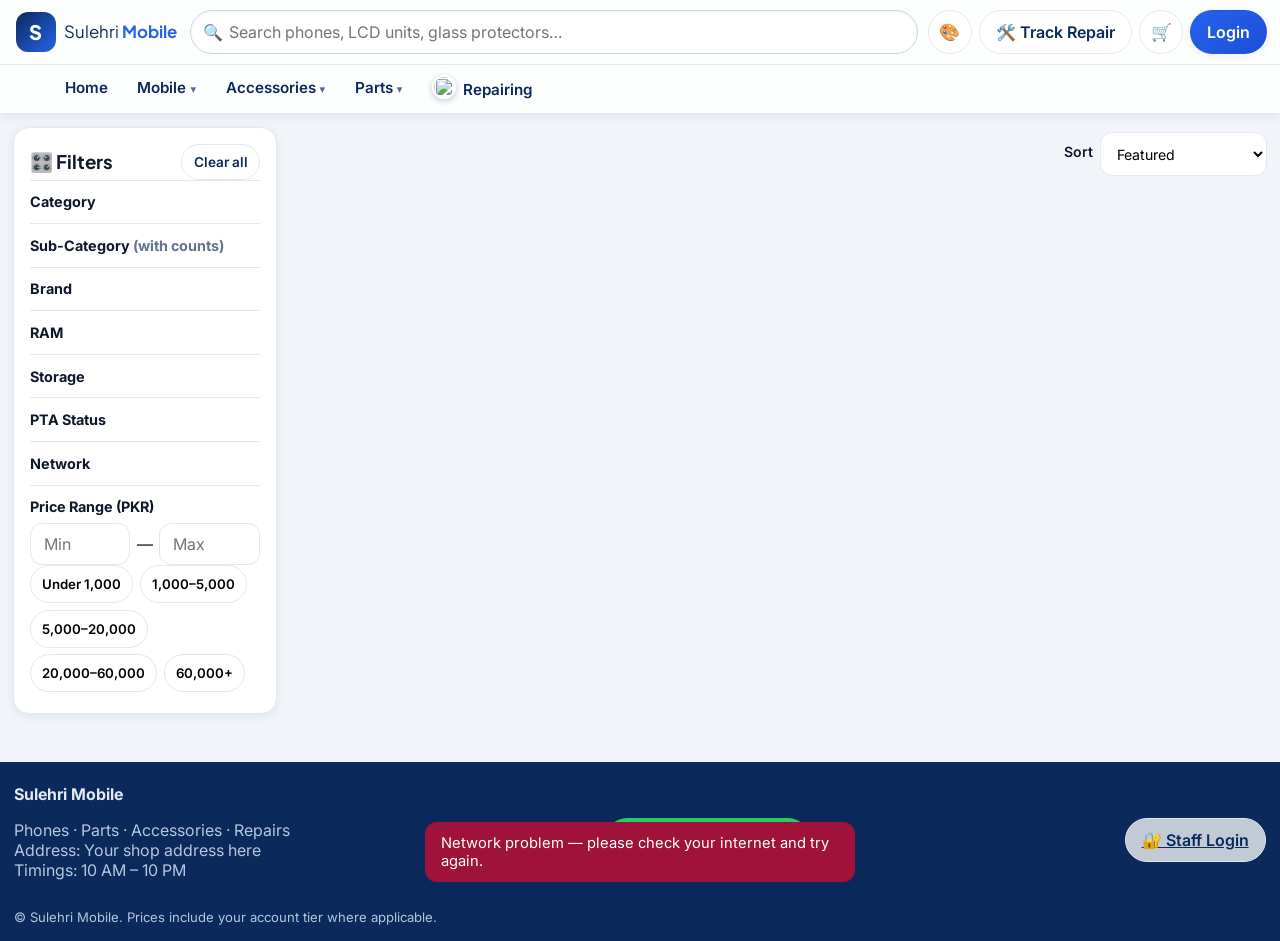
==== accessories.html @ 0d582531 "Add files via upload" ====
<!DOCTYPE html>
<html lang="en">
<head>
<meta charset="UTF-8">
<meta name="viewport" content="width=device-width, initial-scale=1.0, viewport-fit=cover">
<title>Accessories — Sulehri Mobile</title>
<meta name="description" content="Sulehri Mobile — mobile phones, LCD units, parts, accessories and repair services at honest prices.">
<meta name="theme-color" content="#0B2A5B">
<link rel="manifest" href="manifest.json">
<link rel="icon" href="icon-192.png" type="image/png">
<link rel="preconnect" href="https://fonts.googleapis.com">
<link rel="preconnect" href="https://fonts.gstatic.com" crossorigin>
<link href="https://fonts.googleapis.com/css2?family=Inter:wght@400;500;600;700&family=Plus+Jakarta+Sans:wght@600;700;800&display=swap" rel="stylesheet">
<link rel="stylesheet" href="styles.css">
<script>try { document.documentElement.dataset.theme = localStorage.getItem('sm_theme') || 'ocean'; } catch (e) { document.documentElement.dataset.theme = 'ocean'; }</script>
</head>
<body>

<!-- ================= HEADER ================= -->
<header class="site-header" id="siteHeader">
  <div class="header-inner">
    <button class="logo" id="logoBtn" type="button" aria-label="Sulehri Mobile — Home">
      <span class="logo-mark">S</span>
      <span class="logo-text">Sulehri <strong>Mobile</strong></span>
    </button>

    <div class="search-wrap">
      <span class="search-icon" aria-hidden="true">🔍</span>
      <input id="searchInput" type="search" autocomplete="off" enterkeyhint="search"
             placeholder="Search phones, LCD units, glass protectors…" aria-label="Search products">
      <div class="suggestions" id="searchSuggestions" hidden></div>
    </div>

    <div class="header-actions">
      <div class="theme-wrap">
        <button class="icon-btn" id="themeBtn" type="button" aria-label="Change theme">🎨</button>
        <div class="theme-pop" id="themePop" hidden>
          <strong>🎨 Apni Theme Chunein</strong>
          <button type="button" class="theme-opt" data-theme-set="ocean"><span class="theme-dot" style="background:linear-gradient(135deg,#0B2A5B,#2563EB)"></span>Ocean Blue</button>
          <button type="button" class="theme-opt" data-theme-set="emerald"><span class="theme-dot" style="background:linear-gradient(135deg,#064E3B,#059669)"></span>Emerald Green</button>
          <button type="button" class="theme-opt" data-theme-set="royal"><span class="theme-dot" style="background:linear-gradient(135deg,#3B0764,#7C3AED)"></span>Royal Purple</button>
          <button type="button" class="theme-opt" data-theme-set="sunset"><span class="theme-dot" style="background:linear-gradient(135deg,#7C2D12,#EA580C)"></span>Sunset Orange</button>
          <button type="button" class="theme-opt" data-theme-set="rose"><span class="theme-dot" style="background:linear-gradient(135deg,#500724,#DB2777)"></span>Rose Pink</button>
        </div>
      </div>
      <button class="btn btn-ghost header-track" id="trackBtnTop" type="button">🛠️ Track Repair</button>
      <button class="icon-btn" id="cartBtn" type="button" aria-label="Open cart">
        🛒 <span class="cart-badge" id="cartBadge" hidden>0</span>
      </button>
      <button class="btn btn-primary" id="loginBtn" type="button">
        <span id="accountBtnLabel">Login</span>
      </button>
    </div>
  </div>

  <!-- Main tab nav + mega menu -->
  <nav class="main-nav" id="mainNav" aria-label="Shop sections">
    <div class="main-nav-inner" id="mainNavInner">
      <button type="button" class="nav-tab" data-tab="home">Home</button>
      <button type="button" class="nav-tab has-menu" data-tab="phones" aria-haspopup="true" aria-expanded="false"><img class="tab-thumb" id="thumbMobile" alt="" hidden>Mobile <span class="nav-caret">▾</span></button>
      <button type="button" class="nav-tab has-menu" data-tab="accessories" aria-haspopup="true" aria-expanded="false"><img class="tab-thumb" id="thumbAccessories" alt="" hidden>Accessories <span class="nav-caret">▾</span></button>
      <button type="button" class="nav-tab has-menu" data-tab="parts" aria-haspopup="true" aria-expanded="false"><img class="tab-thumb" id="thumbParts" alt="" hidden>Parts <span class="nav-caret">▾</span></button>
      <button type="button" class="nav-tab" data-tab="repair"><img class="tab-thumb" src="images/repair-hero.jpg" alt="">Repairing</button>
    </div>
    <div class="mega-panel" id="megaPanel" hidden></div>
  </nav>
</header>

<!-- Demo notice (only visible in DEMO mode) -->
<div class="demo-banner" id="demoBanner" hidden>
  🧪 <strong>DEMO MODE</strong> — sample data for design preview. Add your Web App URL in <code>app.js</code> to go live.
</div>

<!-- Monthly target bar (logged-in customers only) -->
<section class="target-bar" id="targetBar" hidden>
  <div class="target-inner">
    <div class="target-text">
      🎯 <strong id="targetTierName">Retail</strong> member —
      Spent <strong id="targetSpent">PKR 0</strong> of <strong id="targetTarget">PKR 0</strong>
      · <span id="targetRemaining"></span>
    </div>
    <div class="target-track"><div class="target-fill" id="targetFill"></div></div>
    <div class="target-pct" id="targetPercent">0%</div>
  </div>
</section>

<main id="mainContent">

  <!-- ================= VIEW: HOME ================= -->
  <section class="view" id="viewHome" hidden>
    <div class="hero-slider" id="heroSlider" hidden>
      <div class="hero-track" id="heroTrack"></div>
      <button type="button" class="hero-arrow hero-prev" id="heroPrev" aria-label="Previous">‹</button>
      <button type="button" class="hero-arrow hero-next" id="heroNext" aria-label="Next">›</button>
      <div class="hero-dots" id="heroDots"></div>
    </div>

    <div class="section-head reveal">
      <h2>🛍️ Shop by Category</h2>
    </div>
    <div class="home-cats reveal" id="homeCats"></div>

    <div id="showcaseWrap"></div>

    <div class="section-head">
      <h2>🛍️ Latest Products</h2>
      <button class="btn btn-ghost" id="btnShopAll" type="button">View all →</button>
    </div>
    <div class="product-grid" id="homeGrid"></div>
  </section>

  <!-- ================= VIEW: SHOP ================= -->
  <section class="view" id="viewShop">
    <div class="cat-hero" id="catHero" hidden>
      <div class="cat-hero-img" id="catHeroImg"></div>
      <div>
        <div class="cat-hero-crumb" id="catHeroCrumb"></div>
        <h2 id="catHeroTitle"></h2>
        <div class="cat-hero-count" id="catHeroCount"></div>
      </div>
    </div>
    <div class="shop-layout">

      <!-- Filters: sidebar (desktop) / drawer (mobile) -->
      <aside class="filters" id="filterDrawer" aria-label="Filters">
        <div class="filters-head">
          <h3>🎛️ Filters</h3>
          <button class="btn btn-ghost btn-sm" id="clearFiltersBtn" type="button">Clear all</button>
          <button class="icon-btn filters-close" id="closeFiltersBtn" type="button" aria-label="Close filters">✕</button>
        </div>

        <div class="filter-group">
          <h4>Category</h4>
          <div id="filterMainCats"></div>
        </div>
        <div class="filter-group">
          <h4>Sub-Category <span class="muted">(with counts)</span></h4>
          <div id="filterSubCats"></div>
        </div>
        <div class="filter-group">
          <h4>Brand</h4>
          <div id="filterBrands"></div>
        </div>
        <div class="filter-group" data-group="tech">
          <h4>RAM</h4>
          <div id="filterRams" class="chip-row"></div>
        </div>
        <div class="filter-group" data-group="tech">
          <h4>Storage</h4>
          <div id="filterStorages" class="chip-row"></div>
        </div>
        <div class="filter-group" data-group="tech">
          <h4>PTA Status</h4>
          <div id="filterPtas"></div>
        </div>
        <div class="filter-group" data-group="tech">
          <h4>Network</h4>
          <div id="filterNetworks"></div>
        </div>
        <div class="filter-group">
          <h4>Price Range (PKR)</h4>
          <div class="price-inputs">
            <input id="priceMin" type="number" min="0" placeholder="Min" inputmode="numeric">
            <span>—</span>
            <input id="priceMax" type="number" min="0" placeholder="Max" inputmode="numeric">
          </div>
          <div id="priceQuick" class="chip-row">
            <button type="button" class="chip" data-price="0-1000">Under 1,000</button>
            <button type="button" class="chip" data-price="1000-5000">1,000–5,000</button>
            <button type="button" class="chip" data-price="5000-20000">5,000–20,000</button>
            <button type="button" class="chip" data-price="20000-60000">20,000–60,000</button>
            <button type="button" class="chip" data-price="60000-">60,000+</button>
          </div>
        </div>
        <button class="btn btn-primary btn-block filters-apply" id="applyFiltersBtn" type="button">Show results</button>
      </aside>
      <div class="drawer-scrim" id="filterScrim" hidden></div>

      <div class="shop-main">
        <div class="shop-toolbar">
          <button class="btn btn-ghost" id="openFiltersBtn" type="button">🎛️ Filters</button>
          <span class="muted" id="resultCount"></span>
          <label class="sort-label">Sort
            <select id="sortSelect">
              <option value="featured">Featured</option>
              <option value="price-asc">Price: Low to High</option>
              <option value="price-desc">Price: High to Low</option>
              <option value="newest">Newest</option>
            </select>
          </label>
        </div>
        <div class="active-filter-chips" id="activeFilterChips"></div>
        <div class="product-grid" id="shopGrid"></div>
        <p class="empty-state" id="shopEmpty" hidden>😕 No products match these filters.<br>
          <button class="btn btn-ghost" id="emptyClearBtn" type="button">Clear filters</button></p>
      </div>
    </div>
  </section>

  <!-- ================= VIEW: REPAIRING ================= -->
  <section class="view" id="viewRepair" hidden>
    <div class="repair-hero reveal">
      <img class="repair-hero-bg" src="images/repair-hero.jpg" alt="Sulehri Mobile repair lab">
      <div class="repair-hero-shade"></div>
      <div class="repair-hero-content">
        <span class="hero-kicker">🔬 SULEHRI MOBILE REPAIR LAB</span>
        <h2>Mobile Repairing — Chip Level Experts</h2>
        <p>Screen se lekar <strong>CPU drilling</strong> tak — woh kaam jo dusri dukanein wapas kar deti hain, hum yahan karte hain.
          Diagnosis <strong>bilkul FREE</strong> — pehle quote, phir kaam, warranty ke saath.</p>
        <div class="repair-hero-btns">
          <a class="btn btn-whatsapp" id="repairWaBtn" href="#" target="_blank" rel="noopener">💬 WhatsApp par repair quote lein</a>
          <button class="btn btn-ghost" id="repairTrackBtn" type="button">🔎 Apni repair track karein</button>
        </div>
      </div>
    </div>

    <div class="featured-service reveal">
      <div class="featured-media">
        <img src="images/repair-cpu.jpg" alt="CPU drilling on a phone motherboard">
        <span class="featured-ribbon">⭐ SPECIALIST SERVICE</span>
      </div>
      <div class="featured-body">
        <h3>🔥 CPU Drilling &amp; Advanced Board Repair</h3>
        <p>Ye humari sab se khaas service hai — Pakistan mein bohat kam shops ye kaam karti hain!
          Bilkul <strong>dead phone</strong>, pani mein gira phone, ya woh phone jise sab ne <em>"na-umeed"</em> keh diya ho —
          microscope ke neeche CPU drilling karke board ki andar ki layers tak pohanchte hain,
          taake aap ka <strong>data bhi bache aur phone bhi chal pare</strong>. Samsung, iPhone, Xiaomi — har model.</p>
        <div class="svc-chips">
          <span>Dead Phone Recovery</span><span>CPU Reballing</span><span>UFS / EMMC Drilling Access</span>
          <span>iPhone CPU Work</span><span>Data Recovery</span><span>Board Short Fix</span>
        </div>
        <a class="btn btn-whatsapp" href="#" target="_blank" rel="noopener" data-wa-service="CPU Drilling / dead phone repair">💬 CPU Drilling ke liye quote lein</a>
      </div>
    </div>

    <h3 class="repair-h reveal">🔧 Our Repair Services</h3>
    <div class="svc2-grid">
      <article class="svc2-card reveal">
        <img src="images/repair-hardware.jpg" alt="Mobile hardware repair">
        <div class="svc2-body">
          <h4>🛠️ Mobile Hardware</h4>
          <p>Screen se motherboard tak — har hardware masla genuine quality parts aur warranty ke saath, zyada tar usi din.</p>
          <div class="svc-chips"><span>Screen / LCD</span><span>Battery</span><span>Charging Port</span><span>Camera</span><span>Speaker / Mic</span><span>Face ID / Fingerprint</span></div>
          <a class="btn btn-whatsapp btn-sm" href="#" target="_blank" rel="noopener" data-wa-service="Mobile Hardware repair">💬 Quote lein</a>
        </div>
      </article>
      <article class="svc2-card reveal">
        <img src="images/repair-software.jpg" alt="Mobile software flashing">
        <div class="svc2-body">
          <h4>💾 Mobile Software</h4>
          <p>Phone logo par atka hai, hang hota hai ya software kharab ho gaya? Data ka khayal rakhte hue har software masla hal.</p>
          <div class="svc-chips"><span>Flashing / Firmware</span><span>Logo Hang Fix</span><span>Software Update</span><span>Virus Removal</span><span>Data Backup</span><span>FRP (sirf malik ke liye)</span></div>
          <a class="btn btn-whatsapp btn-sm" href="#" target="_blank" rel="noopener" data-wa-service="Mobile Software repair">💬 Quote lein</a>
        </div>
      </article>
      <article class="svc2-card reveal">
        <img src="images/repair-jtag.jpg" alt="JTAG boot repair">
        <div class="svc2-body">
          <h4>🔌 JTAG Boot Repair</h4>
          <p>Bilkul dead phone jo computer se bhi connect na ho — JTAG se seedha chip se connection karke boot wapas layein.</p>
          <div class="svc-chips"><span>Dead Boot Repair</span><span>ISP Pinout Work</span><span>No Power / No Port</span><span>Bootloader Fix</span><span>Samsung / Xiaomi Dead Fix</span></div>
          <a class="btn btn-whatsapp btn-sm" href="#" target="_blank" rel="noopener" data-wa-service="JTAG boot repair">💬 Quote lein</a>
        </div>
      </article>
      <article class="svc2-card reveal">
        <img src="images/repair-emmc.jpg" alt="EMMC chip programming">
        <div class="svc2-body">
          <h4>💿 EMMC / UFS Chip Work</h4>
          <p>Memory chip ki programming, health check aur replacement — kharab chip se data nikalna ho ya phone zinda karna ho.</p>
          <div class="svc-chips"><span>EMMC Programming</span><span>UFS Programming</span><span>Chip Replacement</span><span>Health Check</span><span>Data Extraction</span></div>
          <a class="btn btn-whatsapp btn-sm" href="#" target="_blank" rel="noopener" data-wa-service="EMMC / UFS chip work">💬 Quote lein</a>
        </div>
      </article>
      <article class="svc2-card reveal">
        <img src="images/repair-care.jpg" alt="Dead and water damaged phone care">
        <div class="svc2-body">
          <h4>💧 Dead &amp; Water-Damaged Phones</h4>
          <p>Pani gir gaya ya phone achanak band ho gaya? Fori ultrasonic safai aur chip-level diagnosis — umeed khatam samajhne se pehle hum se zaroor poochein.</p>
          <div class="svc-chips"><span>Water Damage Care</span><span>Ultrasonic Cleaning</span><span>Dead Phone Diagnosis</span><span>Short Circuit Fix</span></div>
          <a class="btn btn-whatsapp btn-sm" href="#" target="_blank" rel="noopener" data-wa-service="Dead / water-damaged phone repair">💬 Quote lein</a>
        </div>
      </article>
    </div>

    <h3 class="repair-h reveal">📲 Brands We Repair</h3>
    <div class="brand-chips reveal">
      <span>Apple iPhone</span><span>Samsung</span><span>Infinix</span><span>Tecno</span><span>Xiaomi / Redmi</span>
      <span>Vivo</span><span>Oppo</span><span>Realme</span><span>OnePlus</span><span>Google Pixel</span>
      <span>Huawei / Honor</span><span>Nokia</span><span>Itel</span><span>Sparx</span>
    </div>

    <h3 class="repair-h reveal">🪜 Kaise Kaam Hota Hai?</h3>
    <div class="steps-row reveal">
      <div class="step-card"><span class="step-num">1</span><strong>Book Your Repair</strong><p class="muted small">WhatsApp, call ya dukaan par aa kar repair book karwayein.</p></div>
      <div class="step-card"><span class="step-num">2</span><strong>Diagnosis &amp; Quote</strong><p class="muted small">Phone check karke pehle saaf qeemat batayi jati hai — koi kaam aap ki marzi ke baghair nahi.</p></div>
      <div class="step-card"><span class="step-num">3</span><strong>Repair &amp; Pickup</strong><p class="muted small">Zyada tar repairs usi din — warranty ke saath phone wapas lein.</p></div>
    </div>

    <div class="why-grid reveal">
      <div class="why-card">🎓<strong>Expert Technicians</strong><p class="muted small">Chip-level repairing ke certified specialists.</p></div>
      <div class="why-card">💎<strong>Genuine Parts</strong><p class="muted small">Original quality parts — performance bilkul new jaisi.</p></div>
      <div class="why-card">⚡<strong>Fast Turnaround</strong><p class="muted small">Aksar repairs 30–60 minute mein, warna usi din.</p></div>
      <div class="why-card">🛡️<strong>Warranty on Repairs</strong><p class="muted small">Parts aur labour par warranty — be-fikr rahen.</p></div>
    </div>

    <div class="narrow" id="trackAnchor">
      <h3 class="repair-h">🔎 Track Your Repair</h3>
      <p class="muted">Enter your <strong>Job ID</strong> (e.g. REP-1001) and the <strong>email / phone number</strong> you gave at the shop
        <em>or</em> your <strong>portal password</strong> from the job slip / email.</p>
      <form id="trackForm" class="card-form">
        <label>Job ID <input id="trJobId" required placeholder="REP-1001" autocomplete="off"></label>
        <label>Email / Phone Number <input id="trEmail" type="text" placeholder="you@example.com ya 03xx-xxxxxxx" autocomplete="username"></label>
        <div class="or-divider">— or —</div>
        <label>Portal Password <input id="trPass" placeholder="e.g. SM-123456" autocomplete="off"></label>
        <p class="form-error" id="trError" hidden></p>
        <button class="btn btn-primary btn-block" id="trBtn" type="submit">Track my repair</button>
        <p class="small muted" style="margin:.7rem 0 0">
          <a href="#" id="trForgotLink">🔑 Portal password bhool gaye? Recover karein</a>
        </p>
      </form>
      <form id="recoverForm" class="card-form" hidden style="margin-top:1rem">
        <h3 style="margin-top:0">🔑 Forgot Portal Password</h3>
        <p class="muted small">Apna <strong>Job ID</strong> aur wahi <strong>email ya phone number</strong> likhein jo dukaan par diya tha —
          aap ka portal password aap ki <strong>email par bhej</strong> diya jayega.</p>
        <label>Job ID <input id="rcJobId" placeholder="REP-1001" autocomplete="off"></label>
        <label>Email / Phone Number <input id="rcId" type="text" placeholder="you@example.com ya 03xx-xxxxxxx" autocomplete="username"></label>
        <p class="form-error" id="rcError" hidden></p>
        <p class="success-text" id="rcOk" hidden></p>
        <button class="btn btn-primary btn-block" id="rcBtn" type="submit">📧 Password email par bhejein</button>
      </form>
      <div id="trResult" hidden>
        <div class="step-tracker" id="trSteps"></div>
        <div class="track-meta" id="trMeta"></div>
      </div>
    </div>
  </section>

  <!-- ================= VIEW: ACCOUNT ================= -->
  <section class="view narrow" id="viewAccount" hidden>
    <h2>👤 My Account</h2>
    <div id="accLoginPrompt" hidden>
      <p class="muted">Please log in to see your profile, tier progress and orders.</p>
      <button class="btn btn-primary" id="accLoginBtn" type="button">Login / Register</button>
    </div>
    <div id="accContent" hidden>
      <div class="account-card">
        <img class="account-photo" id="accPhoto" alt="" hidden>
        <div>
          <h3 id="accName"></h3>
          <p class="muted" id="accEmail"></p>
          <p class="muted" id="accPhone"></p>
          <span class="tier-pill" id="accTier"></span>
        </div>
        <button class="btn btn-ghost" id="logoutBtn" type="button">Logout</button>
      </div>
      <div class="target-track big"><div class="target-fill" id="accTargetFill"></div></div>
      <p class="muted" id="accTargetText"></p>

      <h3>🧾 My Orders</h3>
      <div id="accOrders"></div>
    </div>
  </section>
</main>

<!-- ================= FOOTER ================= -->
<footer class="site-footer">
  <div class="footer-inner">
    <div>
      <strong>Sulehri Mobile</strong>
      <p class="muted">Phones · Parts · Accessories · Repairs<br>Address: Your shop address here<br>Timings: 10 AM – 10 PM</p>
    </div>
    <a class="btn btn-whatsapp" id="waLink" href="#" target="_blank" rel="noopener">💬 Chat on WhatsApp</a>
    <a class="btn btn-ghost" href="admin/admin.html">🔐 Staff Login</a>
  </div>
  <p class="muted small">© Sulehri Mobile. Prices include your account tier where applicable.</p>
</footer>

<!-- ================= BOTTOM NAV (mobile) ================= -->
<nav class="bottom-nav" aria-label="Main">
  <button type="button" data-nav="home" class="nav-item active"><span>🏠</span>Home</button>
  <button type="button" data-nav="categories" class="nav-item"><span>🗂️</span>Categories</button>
  <button type="button" data-nav="search" class="nav-item"><span>🔍</span>Search</button>
  <button type="button" data-nav="cart" class="nav-item"><span>🛒</span>Cart<b class="nav-badge" id="navCartBadge" hidden>0</b></button>
  <button type="button" data-nav="account" class="nav-item"><span>👤</span>Account</button>
</nav>

<!-- ================= QUICK VIEW MODAL ================= -->
<div class="modal" id="quickViewModal" hidden>
  <div class="modal-card">
    <button class="icon-btn modal-close" id="qvClose" type="button" aria-label="Close">✕</button>
    <div class="qv-media">
      <div class="qv-frame"><img id="qvImg" alt=""></div>
      <div class="qv-thumbs" id="qvThumbs"></div>
    </div>
    <div class="qv-body">
      <span class="brand-tag" id="qvBrand"></span>
      <h3 id="qvTitle"></h3>
      <div class="spec-pills" id="qvSpecs"></div>
      <p class="qv-warranty" id="qvWarranty"></p>
      <p class="qv-stock" id="qvStock"></p>
      <div class="price-row">
        <span class="price" id="qvPrice"></span>
        <span class="compare-price" id="qvCompare"></span>
        <span class="discount-pill" id="qvDiscount" hidden></span>
      </div>
      <div class="qv-actions">
        <div class="qty-stepper">
          <button type="button" id="qvQtyMinus" aria-label="Decrease quantity">−</button>
          <span id="qvQty">1</span>
          <button type="button" id="qvQtyPlus" aria-label="Increase quantity">+</button>
        </div>
        <button class="btn btn-primary grow" id="qvAddBtn" type="button">🛒 Add to Cart</button>
      </div>
    </div>
  </div>
</div>

<!-- ================= CART DRAWER ================= -->
<div class="drawer-scrim" id="cartScrim" hidden></div>
<aside class="cart-drawer" id="cartDrawer" hidden aria-label="Cart">
  <div class="cart-head">
    <h3>🛒 Your Cart</h3>
    <button class="icon-btn" id="closeCartBtn" type="button" aria-label="Close cart">✕</button>
  </div>
  <div class="cart-items" id="cartItems"></div>
  <div class="cart-foot">
    <div class="cart-total">Subtotal <strong id="cartSubtotal">PKR 0</strong></div>
    <button class="btn btn-primary btn-block" id="checkoutBtn" type="button">Checkout →</button>
  </div>
</aside>

<!-- ================= CHECKOUT MODAL ================= -->
<div class="modal" id="checkoutModal" hidden>
  <div class="modal-card small-card">
    <button class="icon-btn modal-close" id="coClose" type="button" aria-label="Close">✕</button>
    <h3>✅ Checkout</h3>
    <div id="coFormWrap">
      <p class="muted" id="coCustomer"></p>
      <div class="co-lines" id="coLines"></div>
      <div class="cart-total">Total <strong id="coTotal">PKR 0</strong></div>
      <label>Payment Method
        <select id="coPayment">
          <option>Cash</option>
          <option>Bank</option>
          <option>EasyPaisa-JazzCash</option>
          <option>Credit</option>
        </select>
      </label>
      <label>Notes (optional)
        <input id="coNotes" placeholder="Delivery address / any note">
      </label>
      <p class="form-error" id="coError" hidden></p>
      <button class="btn btn-primary btn-block" id="coSubmit" type="button">Place Order</button>
    </div>
    <div id="coSuccess" hidden>
      <p class="success-big">🎉 Order placed!</p>
      <p>Your Order ID is <strong id="coOrderId"></strong>.<br>We will contact you to confirm. You can see it in <strong>My Account → My Orders</strong>.</p>
      <button class="btn btn-primary btn-block" id="coDoneBtn" type="button">Done</button>
    </div>
  </div>
</div>

<!-- ================= AUTH MODAL ================= -->
<div class="modal" id="authModal" hidden>
  <div class="modal-card small-card">
    <button class="icon-btn modal-close" id="authClose" type="button" aria-label="Close">✕</button>
    <div class="auth-tabs">
      <button type="button" id="tabLogin" class="auth-tab active">Login</button>
      <button type="button" id="tabRegister" class="auth-tab">Register</button>
    </div>

    <form id="loginForm">
      <label>Email <input id="liEmail" type="email" required autocomplete="email" placeholder="you@example.com"></label>
      <label>Password <input id="liPassword" type="password" required autocomplete="current-password" placeholder="••••••••"></label>
      <p class="form-error" id="liError" hidden></p>
      <button class="btn btn-primary btn-block" type="submit">Login</button>
      <p class="muted small" id="demoHint" hidden>Demo account: <code>demo@sulehri.pk</code> / <code>demo123</code> (any password also works in demo).</p>
    </form>

    <form id="registerForm" hidden>
      <label>Full Name <input id="rgName" required autocomplete="name" placeholder="Your name"></label>
      <label>Email <input id="rgEmail" type="email" required autocomplete="email" placeholder="you@example.com"></label>
      <label>Password (min 6 characters) <input id="rgPassword" type="password" required minlength="6" autocomplete="new-password"></label>
      <label>Phone <input id="rgPhone" required autocomplete="tel" placeholder="03xx-xxxxxxx"></label>
      <label>Reference (who referred you?) <input id="rgReference" placeholder="Optional"></label>
      <label>Profile Photo (optional) <input id="rgPhoto" type="file" accept="image/*"></label>
      <p class="form-error" id="rgError" hidden></p>
      <button class="btn btn-primary btn-block" type="submit">Create Account</button>
    </form>
  </div>
</div>

<div class="toast-wrap" id="toastWrap" aria-live="polite"></div>

<script>window.SM_PAGE = { type: 'cat', main: 'Accessories' };</script>
<script src="app.js"></script>
</body>
</html>
---- styles.css ----
/* ==========================================================================
   Sulehri Mobile — Storefront styles (Phase 3)
   Zero-build custom CSS (no Tailwind / no CDN framework): faster on low-end
   phones, works on any free host and inside the Phase 5 Android WebView.
   Design tokens mirror the Phase 3 spec: Deep Tech Navy / Electric Blue,
   Crisp White / Soft Slate surfaces, Emerald + Coral accents.
   ========================================================================== */
:root{
  --navy:#0B2A5B; --blue:#2563EB; --blue-dark:#1D4ED8;
  --ink:#0F172A; --slate:#64748B; --slate-bg:#F1F5F9; --line:#E2E8F0;
  --white:#FFFFFF; --emerald:#059669; --coral:#F43F5E; --amber:#D97706;
  --radius:16px; --shadow:0 6px 24px rgba(11,42,91,.10);
  --shadow-sm:0 2px 10px rgba(11,42,91,.08);
  --font-body:'Inter',system-ui,-apple-system,'Segoe UI',Roboto,sans-serif;
  --font-head:'Plus Jakarta Sans','Inter',system-ui,sans-serif;
  --bottom-nav-h:64px;
}
*{box-sizing:border-box}
html{-webkit-text-size-adjust:100%}
body{
  margin:0; font-family:var(--font-body); color:var(--ink); background:var(--slate-bg);
  overflow-x:hidden; padding-bottom:calc(var(--bottom-nav-h) + env(safe-area-inset-bottom));
}
img{max-width:100%}
button,input,select{font:inherit}
h2,h3{font-family:var(--font-head)}
.muted{color:var(--slate)} .small{font-size:.82rem}
.grow{flex:1}

/* ---------- Buttons / inputs ---------- */
.btn{
  min-height:44px; padding:.55rem 1rem; border-radius:999px; border:1px solid transparent;
  background:var(--white); color:var(--ink); font-weight:600; cursor:pointer;
  display:inline-flex; align-items:center; justify-content:center; gap:.4rem;
  transition:transform .15s ease, box-shadow .15s ease, background .15s ease;
}
.btn:active{transform:scale(.97)}
.btn-primary{background:linear-gradient(135deg,var(--blue),var(--blue-dark)); color:#fff; box-shadow:var(--shadow-sm)}
.btn-ghost{background:rgba(255,255,255,.75); border-color:var(--line); color:var(--navy)}
.btn-whatsapp{background:#25D366; color:#fff}
.btn-block{width:100%}
.btn-sm{min-height:36px; padding:.3rem .7rem; font-size:.85rem}
.icon-btn{
  min-width:44px; min-height:44px; border-radius:50%; border:1px solid var(--line);
  background:var(--white); cursor:pointer; position:relative; font-size:1.05rem;
  display:inline-flex; align-items:center; justify-content:center;
}
input,select{
  min-height:44px; padding:.55rem .8rem; border:1px solid var(--line); border-radius:12px;
  background:var(--white); width:100%;
}
label{display:block; font-weight:600; font-size:.9rem; margin:.7rem 0}
label input,label select{margin-top:.35rem; font-weight:400}
.form-error{color:var(--coral); font-weight:600; background:#FFF1F2; border:1px solid #FECDD3; padding:.5rem .7rem; border-radius:10px}
.success-text{color:var(--emerald); font-weight:600; background:#ECFDF5; border:1px solid #A7F3D0; padding:.5rem .7rem; border-radius:10px}

/* ---------- Header (glassmorphism) ---------- */
.site-header{
  position:sticky; top:0; z-index:60;
  background:rgba(255,255,255,.86); backdrop-filter:blur(14px); -webkit-backdrop-filter:blur(14px);
  border-bottom:1px solid var(--line); box-shadow:var(--shadow-sm);
}
.header-inner{
  max-width:1280px; margin:0 auto; padding:.55rem .8rem; display:flex; align-items:center; gap:.6rem;
}
.logo{display:flex; align-items:center; gap:.5rem; background:none; border:none; cursor:pointer; padding:.2rem; min-height:44px}
.logo-mark{
  width:40px; height:40px; border-radius:12px; display:grid; place-items:center;
  background:linear-gradient(135deg,var(--navy),var(--blue)); color:#fff;
  font-family:var(--font-head); font-weight:800; font-size:1.25rem;
}
.logo-text{font-family:var(--font-head); font-size:1.05rem; color:var(--navy); white-space:nowrap}
.logo-text strong{color:var(--blue)}
.search-wrap{flex:1; position:relative; min-width:0}
.search-wrap input{
  border-radius:999px; padding-left:2.4rem; border-color:#CBD5E1;
  box-shadow:inset 0 1px 3px rgba(11,42,91,.06);
}
.search-icon{position:absolute; left:.85rem; top:50%; transform:translateY(-50%); pointer-events:none}
.suggestions{
  position:absolute; left:0; right:0; top:calc(100% + 6px); background:var(--white);
  border:1px solid var(--line); border-radius:14px; box-shadow:var(--shadow); overflow:hidden; z-index:70;
}
.suggestion-item{
  display:flex; align-items:center; gap:.6rem; width:100%; padding:.5rem .7rem; min-height:52px;
  background:none; border:none; border-bottom:1px solid var(--line); cursor:pointer; text-align:left;
}
.suggestion-item:last-child{border-bottom:none}
.suggestion-item img{width:40px; height:40px; object-fit:contain; background:var(--slate-bg); border-radius:8px; padding:3px}
.suggestion-item .sg-title{font-weight:600; font-size:.88rem; flex:1; min-width:0; overflow:hidden; text-overflow:ellipsis; white-space:nowrap}
.suggestion-item .sg-price{color:var(--navy); font-weight:700; font-size:.88rem; white-space:nowrap}
.header-actions{display:flex; align-items:center; gap:.45rem}
.cart-badge,.nav-badge{
  position:absolute; top:-4px; right:-4px; background:var(--coral); color:#fff;
  font-size:.68rem; font-weight:700; min-width:20px; height:20px; border-radius:999px;
  display:inline-flex; align-items:center; justify-content:center; padding:0 5px;
}

/* ---------- Category strip ---------- */
.cat-strip{
  max-width:1280px; margin:0 auto; display:flex; gap:.55rem; overflow-x:auto;
  padding:.5rem .8rem .65rem; scrollbar-width:none; -webkit-overflow-scrolling:touch;
}
.cat-strip::-webkit-scrollbar{display:none}
.cat-item{
  flex:0 0 auto; display:flex; flex-direction:column; align-items:center; gap:.25rem;
  min-width:72px; min-height:64px; padding:.5rem .4rem; border-radius:14px; cursor:pointer;
  background:var(--white); border:1px solid var(--line); color:var(--ink); font-size:.74rem; font-weight:600;
  transition:border-color .15s, background .15s, transform .15s;
}
.cat-item .cat-icon{font-size:1.35rem}
.cat-item.active{border-color:var(--blue); background:#EFF6FF; color:var(--navy); box-shadow:var(--shadow-sm)}

/* ---------- Demo + target bars ---------- */
.demo-banner{
  max-width:1280px; margin:.6rem auto 0; padding:.55rem .9rem; border-radius:12px;
  background:#FFFBEB; border:1px dashed var(--amber); color:#92400E; font-size:.88rem; text-align:center;
}
.target-bar{background:linear-gradient(135deg,var(--navy),var(--blue-dark)); color:#fff}
.target-inner{max-width:1280px; margin:0 auto; padding:.6rem .9rem; display:flex; align-items:center; gap:.8rem; flex-wrap:wrap}
.target-text{font-size:.9rem}
.target-track{flex:1; min-width:140px; height:10px; background:rgba(255,255,255,.25); border-radius:999px; overflow:hidden}
.target-track.big{height:14px; background:var(--line); margin:.6rem 0 .3rem}
.target-fill{height:100%; width:0; background:linear-gradient(90deg,#34D399,var(--emerald)); border-radius:999px; transition:width .5s ease}
.target-pct{font-weight:800}

/* ---------- Layout / views ---------- */
main{max-width:1280px; margin:0 auto; padding:0 .8rem 1rem}
.view{animation:fadeIn .25s ease}
.view.narrow{max-width:680px; margin:0 auto}
@keyframes fadeIn{from{opacity:0; transform:translateY(4px)} to{opacity:1; transform:none}}
.section-head{display:flex; align-items:center; justify-content:space-between; margin:1.1rem 0 .4rem}

/* ---------- Showcase ---------- */
.showcase{margin-top:1rem}
.poster{
  border-radius:var(--radius); overflow:hidden; position:relative; color:#fff; box-shadow:var(--shadow);
  background:linear-gradient(120deg,var(--navy),var(--blue)); min-height:120px;
  display:flex; align-items:flex-end;
}
.poster img{position:absolute; inset:0; width:100%; height:100%; object-fit:cover; opacity:.85}
.poster-body{position:relative; padding:1rem; width:100%; background:linear-gradient(transparent,rgba(4,20,46,.72))}
.poster-body h3{margin:.25rem 0 0; font-size:1.35rem}
.badge-text{
  display:inline-block; background:var(--coral); color:#fff; font-weight:800; font-size:.75rem;
  padding:.25rem .6rem; border-radius:999px; letter-spacing:.02em;
}
.showcase-products{margin-top:.6rem}

/* ---------- Product grid + cards ---------- */
.product-grid{
  display:grid; gap:.7rem; margin-top:.6rem;
  grid-template-columns:repeat(2,minmax(0,1fr));
}
@media(min-width:640px){.product-grid{grid-template-columns:repeat(3,minmax(0,1fr))}}
@media(min-width:1024px){.product-grid{grid-template-columns:repeat(4,minmax(0,1fr))}}
.shop-main .product-grid{grid-template-columns:repeat(2,minmax(0,1fr))}
@media(min-width:640px){.shop-main .product-grid{grid-template-columns:repeat(3,minmax(0,1fr))}}
.card{
  background:rgba(255,255,255,.92); border:1px solid var(--line); border-radius:var(--radius);
  box-shadow:var(--shadow-sm); overflow:hidden; display:flex; flex-direction:column;
  transition:transform .15s ease, box-shadow .15s ease;
}
.card:hover{transform:translateY(-2px); box-shadow:var(--shadow)}
.card-frame{
  position:relative; aspect-ratio:1/1; background:linear-gradient(180deg,#fff,var(--slate-bg));
  cursor:pointer;
}
.card-frame img{
  position:absolute; inset:0; width:100%; height:100%; object-fit:contain; padding:12px;
}
.discount-pill{
  position:absolute; top:8px; left:8px; z-index:2; background:var(--coral); color:#fff;
  font-weight:800; font-size:.75rem; padding:.22rem .55rem; border-radius:999px;
  box-shadow:var(--shadow-sm);
}
.status-badge{
  position:absolute; top:8px; right:8px; z-index:2; color:#fff; font-weight:800; font-size:.68rem;
  padding:.22rem .5rem; border-radius:999px; letter-spacing:.03em;
}
.badge-NEW{background:var(--emerald)} .badge-HOT-SALE{background:var(--coral)}
.badge-LIMITED{background:var(--amber)} .badge-BESTSELLER{background:var(--blue)}
.card-body{padding:.65rem .7rem .75rem; display:flex; flex-direction:column; gap:.35rem; flex:1}
.brand-tag{font-size:.7rem; font-weight:700; letter-spacing:.06em; text-transform:uppercase; color:var(--blue)}
.card-title{
  font-weight:600; font-size:.92rem; line-height:1.3; cursor:pointer;
  display:-webkit-box; -webkit-line-clamp:2; -webkit-box-orient:vertical; overflow:hidden; min-height:2.35em;
}
.spec-pills{display:flex; flex-wrap:wrap; gap:.3rem}
.spec-pill{background:var(--slate-bg); border:1px solid var(--line); color:#334155; font-size:.7rem; font-weight:600; padding:.14rem .45rem; border-radius:999px}
.price-row{display:flex; align-items:baseline; gap:.45rem; flex-wrap:wrap; margin-top:auto}
.price{font-family:var(--font-head); font-weight:800; color:var(--navy); font-size:1.02rem}
.compare-price{color:var(--slate); text-decoration:line-through; font-size:.85rem}
.card .add-btn{margin-top:.45rem; width:100%}
/* Skeleton loading */
.skeleton{border-radius:var(--radius); background:var(--white); border:1px solid var(--line); overflow:hidden}
.skeleton .sk-img{aspect-ratio:1/1; background:linear-gradient(100deg,var(--slate-bg) 40%,#E8EEF5 50%,var(--slate-bg) 60%); background-size:200% 100%; animation:shimmer 1.2s infinite}
.skeleton .sk-line{height:12px; margin:.55rem .7rem; border-radius:6px; background:var(--slate-bg)}
@keyframes shimmer{to{background-position:-200% 0}}

/* ---------- Shop layout / filters ---------- */
.shop-layout{display:block}
.shop-toolbar{display:flex; align-items:center; gap:.6rem; margin-top:.8rem; flex-wrap:wrap}
.shop-toolbar .sort-label{margin:0 0 0 auto; display:flex; align-items:center; gap:.4rem; font-size:.88rem}
.shop-toolbar select{width:auto}
.active-filter-chips{display:flex; gap:.4rem; flex-wrap:wrap; margin-top:.5rem}
.filters{
  background:var(--white); border:1px solid var(--line); border-radius:var(--radius);
  padding:1rem; box-shadow:var(--shadow-sm);
}
.filters-head{display:flex; align-items:center; gap:.5rem}
.filters-head h3{margin:0; flex:1}
.filter-group{border-top:1px solid var(--line); padding:.7rem 0 .3rem}
.filter-group h4{margin:.1rem 0 .5rem; font-size:.9rem}
.check-row{
  display:flex; align-items:center; gap:.5rem; min-height:40px; font-weight:500; margin:0; cursor:pointer; font-size:.9rem;
}
.check-row input{width:20px; height:20px; min-height:20px; accent-color:var(--blue); flex:0 0 auto}
.check-row .count{margin-left:auto; color:var(--slate); font-size:.8rem}
.chip-row{display:flex; flex-wrap:wrap; gap:.4rem}
.chip{
  min-height:38px; padding:.3rem .7rem; border-radius:999px; border:1px solid var(--line);
  background:var(--white); cursor:pointer; font-size:.83rem; font-weight:600;
}
.chip.active{background:var(--navy); color:#fff; border-color:var(--navy)}
.price-inputs{display:flex; align-items:center; gap:.4rem}
.price-inputs input{min-height:42px}
.filters-apply{display:none}
.empty-state{text-align:center; padding:2rem 1rem; color:var(--slate)}
/* Desktop: sidebar visible, no drawer */
@media(min-width:1024px){
  .shop-layout{display:grid; grid-template-columns:264px 1fr; gap:1rem; align-items:start}
  .filters{position:sticky; top:132px; max-height:calc(100vh - 150px); overflow:auto; margin-top:.8rem}
  #openFiltersBtn,.filters-close{display:none}
}
/* Mobile / tablet: filters become a slide-up drawer */
@media(max-width:1023.5px){
  .filters{
    position:fixed; left:0; right:0; bottom:0; z-index:90; max-height:86vh; overflow:auto;
    border-radius:20px 20px 0 0; transform:translateY(105%); transition:transform .28s ease;
  }
  .filters.open{transform:none; box-shadow:var(--shadow)}
  .filters-apply{display:block; position:sticky; bottom:0}
}
.drawer-scrim{position:fixed; inset:0; background:rgba(4,20,46,.45); z-index:80}

/* ---------- Bottom nav (mobile) ---------- */
.bottom-nav{
  position:fixed; left:0; right:0; bottom:0; z-index:65; height:calc(var(--bottom-nav-h) + env(safe-area-inset-bottom));
  padding-bottom:env(safe-area-inset-bottom);
  background:rgba(255,255,255,.94); backdrop-filter:blur(12px); border-top:1px solid var(--line);
  display:flex;
}
.nav-item{
  flex:1; background:none; border:none; cursor:pointer; position:relative; min-height:56px;
  display:flex; flex-direction:column; align-items:center; justify-content:center; gap:1px;
  font-size:.7rem; font-weight:600; color:var(--slate);
}
.nav-item span{font-size:1.2rem}
.nav-item.active{color:var(--navy)}
.nav-badge{top:2px; right:calc(50% - 22px)}
@media(min-width:768px){
  .bottom-nav{display:none}
  body{padding-bottom:0}
  .header-track{display:inline-flex}
}
@media(max-width:767.5px){ .header-track{display:none} .logo-text{font-size:.95rem} }

/* ---------- Modals / drawers ---------- */
.modal{
  position:fixed; inset:0; z-index:100; background:rgba(4,20,46,.5);
  display:flex; align-items:flex-end; justify-content:center; padding:0;
  animation:fadeIn .2s ease;
}
.modal-card{
  background:var(--white); width:100%; max-height:92vh; overflow:auto; position:relative;
  border-radius:20px 20px 0 0; padding:1.1rem; animation:slideUp .25s ease;
}
@media(min-width:768px){
  .modal{align-items:center; padding:1rem}
  .modal-card{border-radius:20px; max-width:860px}
  .modal-card.small-card{max-width:480px}
}
@keyframes slideUp{from{transform:translateY(24px); opacity:.6} to{transform:none; opacity:1}}
.modal-close{position:absolute; top:.6rem; right:.6rem; z-index:3}
.cart-drawer{
  position:fixed; top:0; right:0; bottom:0; z-index:95; width:min(420px,94vw);
  background:var(--white); box-shadow:var(--shadow); display:flex; flex-direction:column;
  animation:slideIn .25s ease;
}
@keyframes slideIn{from{transform:translateX(30px); opacity:.5} to{transform:none; opacity:1}}
.cart-head{display:flex; align-items:center; justify-content:space-between; padding:.8rem 1rem; border-bottom:1px solid var(--line)}
.cart-head h3{margin:0}
.cart-items{flex:1; overflow:auto; padding:.6rem 1rem}
.cart-item{display:flex; gap:.6rem; padding:.55rem 0; border-bottom:1px solid var(--line); align-items:center}
.cart-item img{width:56px; height:56px; object-fit:contain; background:var(--slate-bg); border-radius:10px; padding:4px}
.cart-item .ci-body{flex:1; min-width:0}
.cart-item .ci-title{font-weight:600; font-size:.88rem}
.cart-foot{padding:.8rem 1rem calc(.8rem + env(safe-area-inset-bottom)); border-top:1px solid var(--line)}
.cart-total{display:flex; justify-content:space-between; font-size:1rem; margin-bottom:.6rem}
.qty-stepper{display:inline-flex; align-items:center; gap:.15rem; border:1px solid var(--line); border-radius:999px; overflow:hidden}
.qty-stepper button{min-width:40px; min-height:40px; border:none; background:var(--slate-bg); font-size:1.05rem; cursor:pointer}
.qty-stepper span{min-width:26px; text-align:center; font-weight:700}
.ci-remove{background:none; border:none; color:var(--coral); cursor:pointer; min-height:36px; font-weight:600}

/* Quick view */
.qv-frame{position:relative; aspect-ratio:1/1; background:linear-gradient(180deg,#fff,var(--slate-bg)); border-radius:var(--radius)}
.qv-frame img{position:absolute; inset:0; width:100%; height:100%; object-fit:contain; padding:16px}
.qv-thumbs{display:flex; gap:.5rem; margin-top:.5rem}
.qv-thumbs button{width:64px; height:64px; border-radius:10px; border:2px solid var(--line); background:var(--slate-bg); padding:4px; cursor:pointer}
.qv-thumbs button.active{border-color:var(--blue)}
.qv-thumbs img{width:100%; height:100%; object-fit:contain}
.qv-body h3{margin:.35rem 0}
.qv-actions{display:flex; gap:.6rem; align-items:center; margin-top:.8rem}
.qv-warranty{color:var(--emerald); font-weight:600}
.qv-stock{color:var(--slate); font-size:.88rem}
@media(min-width:768px){ .modal-card:not(.small-card){display:grid; grid-template-columns:1fr 1fr; gap:1.1rem} }

/* Auth */
.auth-tabs{display:flex; background:var(--slate-bg); border-radius:999px; padding:4px; margin-bottom:.4rem}
.auth-tab{flex:1; min-height:42px; border:none; background:none; border-radius:999px; font-weight:700; cursor:pointer}
.auth-tab.active{background:var(--white); box-shadow:var(--shadow-sm); color:var(--navy)}
.card-form{background:var(--white); border:1px solid var(--line); border-radius:var(--radius); padding:1rem; box-shadow:var(--shadow-sm)}
.or-divider{text-align:center; color:var(--slate); font-size:.85rem; margin:.4rem 0}

/* Repair tracker */
.step-tracker{display:flex; flex-direction:column; gap:0; margin:1rem 0}
.step{display:flex; gap:.7rem; position:relative; padding:.45rem 0 .45rem 0}
.step::before{content:''; position:absolute; left:15px; top:38px; bottom:-6px; width:2px; background:var(--line)}
.step:last-child::before{display:none}
.step-dot{
  width:32px; height:32px; flex:0 0 auto; border-radius:50%; display:grid; place-items:center;
  background:var(--white); border:2px solid var(--line); color:var(--slate); font-size:.85rem; z-index:1;
}
.step.done .step-dot{background:var(--emerald); border-color:var(--emerald); color:#fff}
.step.current .step-dot{background:var(--blue); border-color:var(--blue); color:#fff; box-shadow:0 0 0 5px #DBEAFE}
.step-label{padding-top:.3rem; font-weight:600}
.step.done .step-label{color:var(--emerald)} .step.current .step-label{color:var(--navy)}
.step.unrepairable .step-dot{background:var(--coral); border-color:var(--coral); color:#fff}
.track-meta{background:var(--white); border:1px solid var(--line); border-radius:var(--radius); padding:1rem; box-shadow:var(--shadow-sm)}
.track-meta table{width:100%; border-collapse:collapse}
.track-meta td{padding:.35rem .2rem; border-bottom:1px solid var(--line); font-size:.92rem}
.track-meta td:first-child{color:var(--slate); width:42%}
.track-meta tr:last-child td{border-bottom:none}

/* Account */
.account-card{
  display:flex; gap:.9rem; align-items:center; background:var(--white); border:1px solid var(--line);
  border-radius:var(--radius); padding:1rem; box-shadow:var(--shadow-sm); flex-wrap:wrap;
}
.account-card h3{margin:.1rem 0}
.account-card .btn{margin-left:auto}
.account-photo{width:64px; height:64px; border-radius:50%; object-fit:cover}
.tier-pill{background:var(--navy); color:#fff; padding:.2rem .6rem; border-radius:999px; font-size:.75rem; font-weight:700}
.order-card{
  background:var(--white); border:1px solid var(--line); border-radius:14px; padding:.8rem .9rem;
  margin-bottom:.6rem; box-shadow:var(--shadow-sm);
}
.order-card .oc-head{display:flex; justify-content:space-between; gap:.5rem; flex-wrap:wrap}
.order-status{font-weight:700; color:var(--blue)}
.order-items{color:#334155; font-size:.88rem; margin:.35rem 0 0; padding-left:1.1rem}

/* Checkout */
.co-lines{font-size:.9rem; color:#334155; max-height:150px; overflow:auto}
.co-lines div{display:flex; justify-content:space-between; padding:.25rem 0; border-bottom:1px dashed var(--line)}
.success-big{font-size:1.3rem; font-weight:800; color:var(--emerald); text-align:center}

/* Footer / toast */
.site-footer{margin-top:2rem; background:var(--navy); color:#E2E8F0; padding:1.4rem .9rem 1rem}
.footer-inner{max-width:1280px; margin:0 auto; display:flex; justify-content:space-between; gap:1rem; flex-wrap:wrap; align-items:center}
.site-footer .muted{color:#B6C6DE}
.site-footer>p{max-width:1280px; margin:.8rem auto 0}
.toast-wrap{position:fixed; left:50%; transform:translateX(-50%); bottom:calc(var(--bottom-nav-h) + 14px + env(safe-area-inset-bottom)); z-index:200; display:flex; flex-direction:column; gap:.5rem; width:min(92vw,430px)}
@media(min-width:768px){.toast-wrap{bottom:18px}}
.toast{
  background:var(--ink); color:#fff; padding:.75rem 1rem; border-radius:12px; box-shadow:var(--shadow);
  font-size:.92rem; animation:slideUp .25s ease;
}
.toast.error{background:#9F1239} .toast.success{background:#065F46}
[hidden]{display:none !important}

/* ================= MAIN NAV + MEGA MENU ================= */
.main-nav{position:relative;border-top:1px solid var(--line)}
.main-nav-inner{display:flex;gap:.25rem;align-items:stretch;max-width:1200px;margin:0 auto;padding:0 .75rem;overflow-x:auto;scrollbar-width:none}
.main-nav-inner::-webkit-scrollbar{display:none}
.nav-tab{flex:0 0 auto;background:none;border:none;border-bottom:3px solid transparent;font:inherit;font-weight:600;font-size:.95rem;color:var(--navy);padding:.65rem .8rem;cursor:pointer;white-space:nowrap}
.nav-tab:hover{color:var(--blue)}
.nav-tab.active{border-bottom-color:var(--blue);color:var(--blue)}
.nav-caret{font-size:.7rem;opacity:.7}
.mega-panel{position:absolute;left:0;right:0;top:100%;z-index:55;max-height:74vh;overflow:auto;color:#fff;
  background:linear-gradient(135deg,var(--navy) 0%,var(--blue) 90%);
  box-shadow:0 22px 38px rgba(11,42,91,.35);border-radius:0 0 20px 20px;
  padding:1.1rem max(.9rem,calc((100% - 1200px)/2 + .9rem)) 1.2rem;
  animation:megaIn .28s ease both}
@keyframes megaIn{from{opacity:0;transform:translateY(-10px)}to{opacity:1;transform:translateY(0)}}
.mega-head strong{font-size:1.2rem;display:block}
.mega-sub{display:block;opacity:.85;font-size:.85rem;margin-top:.15rem}
.mega-body{display:flex;gap:1.4rem;align-items:flex-start;margin-top:1rem}
.mega-tiles{display:flex;flex-wrap:wrap;gap:1.1rem 1.3rem;flex:1}
.mega-tile{background:none;border:none;color:#fff;font:inherit;cursor:pointer;width:104px;
  display:flex;flex-direction:column;align-items:center;gap:.32rem;padding:.2rem;
  animation:tileIn .45s ease both}
@keyframes tileIn{from{opacity:0;transform:translateY(12px) scale(.95)}to{opacity:1;transform:translateY(0) scale(1)}}
.mega-tile:hover .tile-circle{transform:scale(1.07);box-shadow:0 10px 22px rgba(0,0,0,.3)}
.tile-circle{position:relative;width:78px;height:78px;border-radius:50%;background:#fff;display:grid;place-items:center;overflow:hidden;box-shadow:0 6px 16px rgba(0,0,0,.22);transition:transform .18s ease,box-shadow .18s ease}
.tile-circle img{position:absolute;inset:0;width:100%;height:100%;object-fit:cover}
.tile-emoji{font-size:2rem}
.tile-label{font-weight:700;font-size:.92rem;text-align:center;line-height:1.2}
.tile-count{opacity:.82;font-size:.76rem}
.mega-flyout{min-width:240px;max-width:300px;background:rgba(255,255,255,.13);border:1px solid rgba(255,255,255,.28);
  border-radius:14px;padding:.75rem .85rem;animation:tileIn .25s ease both}
.mega-flyout h4{margin:.1rem 0 .45rem;color:#fff}
.fly-link{display:block;width:100%;text-align:left;background:none;border:none;color:#fff;font:inherit;font-size:.92rem;
  padding:.34rem .3rem;cursor:pointer;border-radius:8px}
.fly-link:hover{background:rgba(255,255,255,.16)}
.fly-link .count{opacity:.8;font-size:.8rem}
.fly-note{opacity:.85;font-size:.85rem;margin:.2rem 0 .35rem}
.fly-all{font-weight:700;margin-top:.3rem}
.mega-foot{margin-top:1.05rem;text-align:right}
.mega-viewall{background:#fff;color:var(--navy);border:none;font:inherit;font-weight:700;cursor:pointer;
  padding:.55rem 1.15rem;border-radius:999px;box-shadow:0 8px 18px rgba(0,0,0,.25)}
.mega-viewall:hover{background:#EFF6FF}
@media (max-width:640px){
  .nav-tab{font-size:.86rem;padding:.55rem .55rem}
  .mega-body{flex-direction:column}
  .mega-flyout{display:none}
  .mega-tiles{display:grid;grid-template-columns:repeat(3,1fr);gap:1rem .4rem}
  .mega-tile{width:auto}
}

/* ================= CATEGORY PAGE HERO ================= */
.cat-hero{display:flex;gap:1rem;align-items:center;color:#fff;border-radius:18px;padding:1.05rem 1.2rem;margin:1rem 0;
  background:linear-gradient(135deg,var(--navy),var(--blue));box-shadow:var(--shadow-sm)}
.cat-hero-img{position:relative;width:66px;height:66px;flex:0 0 auto;border-radius:50%;background:#fff;color:var(--navy);
  display:grid;place-items:center;font-size:1.8rem;overflow:hidden}
.cat-hero-img img{position:absolute;inset:0;width:100%;height:100%;object-fit:cover}
.cat-hero h2{margin:.1rem 0;color:#fff}
.cat-hero-crumb{font-size:.82rem;opacity:.85}
.cat-hero-count{font-size:.88rem;opacity:.92}

/* ================= REPAIRING PAGE ================= */
.repair-hero{background:linear-gradient(135deg,var(--navy),var(--blue));color:#fff;border-radius:18px;padding:1.6rem 1.3rem;margin:1rem 0 1.4rem;box-shadow:var(--shadow-sm)}
.repair-hero h2{margin:.1rem 0 .5rem;color:#fff}
.repair-hero p{margin:0 0 1rem;opacity:.94;max-width:640px}
.repair-hero-btns{display:flex;gap:.6rem;flex-wrap:wrap}
.repair-hero .btn-ghost{background:#fff;border-color:#fff}
.repair-h{margin:1.5rem 0 .7rem;color:var(--navy)}
.svc-grid{display:grid;grid-template-columns:repeat(auto-fill,minmax(215px,1fr));gap:.8rem}
.svc-card{background:#fff;border:1px solid var(--line);border-radius:14px;padding:1rem;box-shadow:var(--shadow-sm)}
.svc-icon{font-size:1.7rem;display:block;margin-bottom:.35rem}
.svc-card p{margin:.3rem 0 0}
.brand-chips{display:flex;flex-wrap:wrap;gap:.45rem}
.brand-chips span{background:#EFF6FF;border:1px solid var(--line);color:var(--navy);border-radius:999px;padding:.35rem .8rem;font-size:.88rem;font-weight:600}
.steps-row{display:grid;grid-template-columns:repeat(auto-fit,minmax(215px,1fr));gap:.8rem}
.step-card{background:#fff;border:1px solid var(--line);border-radius:14px;padding:1rem;box-shadow:var(--shadow-sm)}
.step-num{display:inline-grid;place-items:center;width:30px;height:30px;border-radius:50%;background:var(--blue);color:#fff;font-weight:800;margin-bottom:.45rem}
.step-card p{margin:.3rem 0 0}
.why-grid{display:grid;grid-template-columns:repeat(auto-fit,minmax(200px,1fr));gap:.8rem;margin-top:1.4rem}
.why-card{background:#fff;border:1px solid var(--line);border-radius:14px;padding:1rem;box-shadow:var(--shadow-sm);font-size:1.02rem}
.why-card p{margin:.3rem 0 0}
#trackAnchor{scroll-margin-top:150px}

/* ================= THEMES (customer-selectable) ================= */
html[data-theme="emerald"]{--navy:#064E3B;--blue:#059669;--blue-dark:#047857}
html[data-theme="royal"]{--navy:#3B0764;--blue:#7C3AED;--blue-dark:#6D28D9}
html[data-theme="sunset"]{--navy:#7C2D12;--blue:#EA580C;--blue-dark:#C2410C}
html[data-theme="rose"]{--navy:#500724;--blue:#DB2777;--blue-dark:#BE185D}
.theme-wrap{position:relative}
.theme-pop{position:absolute;right:0;top:calc(100% + 10px);background:#fff;border:1px solid var(--line);border-radius:14px;
  box-shadow:0 18px 38px rgba(15,23,42,.18);padding:.7rem;min-width:210px;z-index:80;animation:megaIn .22s ease both}
.theme-pop strong{display:block;margin:.1rem .3rem .55rem;color:var(--navy);font-size:.92rem}
.theme-opt{display:flex;align-items:center;gap:.6rem;width:100%;background:none;border:none;font:inherit;font-size:.93rem;
  padding:.45rem .5rem;border-radius:10px;cursor:pointer;color:var(--ink);text-align:left}
.theme-opt:hover{background:var(--slate-bg)}
.theme-opt.active{background:#EFF6FF;font-weight:700;color:var(--navy)}
.theme-dot{width:22px;height:22px;border-radius:50%;flex:0 0 auto;box-shadow:inset 0 0 0 2px rgba(255,255,255,.5)}

/* ================= NAV TAB PHOTO THUMBS ================= */
.tab-thumb{width:24px;height:24px;border-radius:50%;object-fit:cover;vertical-align:-6px;margin-right:.42rem;
  box-shadow:0 2px 6px rgba(11,42,91,.25);border:2px solid #fff}

/* ================= HERO SLIDER ================= */
.hero-slider{position:relative;border-radius:20px;overflow:hidden;margin:1rem 0 1.2rem;box-shadow:var(--shadow);
  aspect-ratio:16/6.2;background:var(--navy)}
.hero-track{display:flex;height:100%;transition:transform .65s cubic-bezier(.22,.8,.24,1)}
.hero-slide{position:relative;flex:0 0 100%;height:100%;cursor:pointer}
.hero-slide img{position:absolute;inset:0;width:100%;height:100%;object-fit:cover}
.hero-slide-shade{position:absolute;inset:0;background:linear-gradient(90deg,rgba(2,10,30,.68) 0%,rgba(2,10,30,.25) 55%,rgba(2,10,30,0) 100%)}
.hero-slide-body{position:absolute;left:1.4rem;bottom:1.2rem;color:#fff;max-width:70%}
.hero-slide-body h3{margin:.35rem 0 .4rem;color:#fff;font-size:clamp(1.3rem,3.4vw,2.1rem)}
.hero-cta{display:inline-block;background:#fff;color:var(--navy);font-weight:700;font-size:.88rem;
  padding:.42rem .95rem;border-radius:999px;box-shadow:0 6px 16px rgba(0,0,0,.25)}
.hero-arrow{position:absolute;top:50%;transform:translateY(-50%);width:38px;height:38px;border-radius:50%;border:none;
  background:rgba(255,255,255,.9);color:var(--navy);font-size:1.35rem;cursor:pointer;z-index:3;box-shadow:0 6px 16px rgba(0,0,0,.25)}
.hero-prev{left:.7rem}.hero-next{right:.7rem}
.hero-dots{position:absolute;bottom:.65rem;right:1rem;display:flex;gap:.4rem;z-index:3}
.hero-dot{width:9px;height:9px;border-radius:50%;border:none;background:rgba(255,255,255,.55);cursor:pointer;padding:0}
.hero-dot.active{background:#fff;transform:scale(1.25)}
@media (max-width:640px){.hero-slider{aspect-ratio:16/9}.hero-arrow{display:none}.hero-slide-body{left:1rem;bottom:1rem;max-width:85%}}

/* ================= HOME CATEGORY CIRCLES ================= */
.home-cats{display:flex;flex-wrap:wrap;gap:1.05rem 1.25rem;margin:.4rem 0 1.6rem}
.hc-tile{background:none;border:none;font:inherit;cursor:pointer;width:96px;display:flex;flex-direction:column;align-items:center;gap:.35rem;color:var(--navy)}
.hc-tile .tile-circle{box-shadow:0 6px 16px rgba(11,42,91,.16)}
.hc-tile:hover .tile-circle{transform:scale(1.07)}
.hc-label{font-weight:700;font-size:.86rem;text-align:center;line-height:1.2}
@media (max-width:640px){.home-cats{display:grid;grid-template-columns:repeat(4,1fr);gap:.9rem .3rem}.hc-tile{width:auto}.hc-tile .tile-circle{width:62px;height:62px}.hc-label{font-size:.76rem}}

/* ================= REVEAL + CARD POLISH ================= */
.reveal{opacity:0;transform:translateY(16px);transition:opacity .6s ease,transform .6s ease}
.reveal.in{opacity:1;transform:none}
.card{transition:transform .25s ease,box-shadow .25s ease;animation:cardIn .5s ease both}
.card:hover{transform:translateY(-4px);box-shadow:0 14px 30px rgba(11,42,91,.16)}
.card-frame img{transition:transform .45s ease}
.card:hover .card-frame img{transform:scale(1.06)}
@keyframes cardIn{from{opacity:0;transform:translateY(10px)}to{opacity:1;transform:translateY(0)}}
.product-grid .card:nth-child(2){animation-delay:.05s}.product-grid .card:nth-child(3){animation-delay:.1s}
.product-grid .card:nth-child(4){animation-delay:.15s}.product-grid .card:nth-child(5){animation-delay:.2s}
.product-grid .card:nth-child(6){animation-delay:.25s}.product-grid .card:nth-child(7){animation-delay:.3s}
.product-grid .card:nth-child(8){animation-delay:.35s}
.btn{transition:transform .15s ease,box-shadow .2s ease,background .2s ease}
.btn:active{transform:scale(.97)}

/* ================= REPAIRING v3 (photo cards) ================= */
.repair-hero{position:relative;overflow:hidden;border-radius:20px;padding:0;margin:1rem 0 1.4rem;background:var(--navy)}
.repair-hero-bg{position:absolute;inset:0;width:100%;height:100%;object-fit:cover}
.repair-hero-shade{position:absolute;inset:0;background:linear-gradient(92deg,rgba(3,12,32,.86) 30%,rgba(3,12,32,.45) 70%,rgba(3,12,32,.25))}
.repair-hero-content{position:relative;z-index:2;padding:2rem 1.5rem;max-width:640px;color:#fff}
.repair-hero-content h2{color:#fff;font-size:clamp(1.5rem,4vw,2.2rem);margin:.4rem 0 .55rem}
.repair-hero-content p{opacity:.96}
.hero-kicker{display:inline-block;background:rgba(255,255,255,.16);border:1px solid rgba(255,255,255,.35);
  padding:.28rem .75rem;border-radius:999px;font-size:.76rem;font-weight:700;letter-spacing:.06em}
.featured-service{display:grid;grid-template-columns:1fr 1.15fr;background:#fff;border:1px solid var(--line);
  border-radius:20px;overflow:hidden;box-shadow:var(--shadow);margin-bottom:1.6rem}
.featured-media{position:relative;min-height:260px}
.featured-media img{position:absolute;inset:0;width:100%;height:100%;object-fit:cover}
.featured-ribbon{position:absolute;top:14px;left:14px;background:linear-gradient(135deg,#F59E0B,#EA580C);color:#fff;
  font-weight:800;font-size:.78rem;padding:.38rem .8rem;border-radius:999px;box-shadow:0 8px 18px rgba(0,0,0,.3);letter-spacing:.04em}
.featured-body{padding:1.4rem 1.4rem 1.5rem}
.featured-body h3{margin:.1rem 0 .55rem;color:var(--navy);font-size:1.35rem}
.featured-body p{color:#334155;line-height:1.55}
.svc-chips{display:flex;flex-wrap:wrap;gap:.4rem;margin:.8rem 0 1rem}
.svc-chips span{background:var(--slate-bg);border:1px solid var(--line);color:var(--navy);border-radius:999px;
  padding:.3rem .7rem;font-size:.8rem;font-weight:600}
.svc2-grid{display:grid;grid-template-columns:repeat(auto-fill,minmax(255px,1fr));gap:1rem}
.svc2-card{background:#fff;border:1px solid var(--line);border-radius:18px;overflow:hidden;box-shadow:var(--shadow-sm);
  transition:transform .25s ease,box-shadow .25s ease;display:flex;flex-direction:column}
.svc2-card:hover{transform:translateY(-4px);box-shadow:0 16px 32px rgba(11,42,91,.16)}
.svc2-card>img{width:100%;aspect-ratio:16/9.5;object-fit:cover}
.svc2-body{padding:1rem 1.05rem 1.1rem;display:flex;flex-direction:column;flex:1}
.svc2-body h4{margin:.05rem 0 .4rem;color:var(--navy)}
.svc2-body p{margin:0;color:#475569;font-size:.92rem;line-height:1.5}
.svc2-body .btn{margin-top:auto;align-self:flex-start}
@media (max-width:760px){.featured-service{grid-template-columns:1fr}.featured-media{min-height:210px}}

/* ================= MEGA MENU v3 — vertical glass cascade ================= */
.mega-panel{left:0;transform:none;width:308px;max-width:92vw;background:rgba(255,255,255,.88);
  -webkit-backdrop-filter:blur(14px);backdrop-filter:blur(14px);border:1px solid rgba(15,23,42,.09);
  border-radius:16px;box-shadow:0 24px 48px rgba(2,12,36,.22);padding:.55rem;color:var(--ink)}
.mega-panel .mega-head{display:block;padding:.45rem .6rem .4rem;border-bottom:1px solid rgba(15,23,42,.07);margin-bottom:.3rem}
.mega-panel .mega-head strong{color:var(--navy);font-size:1.02rem}
.mega-list{display:flex;flex-direction:column}
.mega-row{display:flex;align-items:center;gap:.5rem;width:100%;background:none;border:none;font:inherit;
  text-align:left;padding:.62rem .6rem;border-radius:10px;cursor:pointer;color:var(--ink)}
.mega-row:hover,.mega-row.active{background:rgba(37,99,235,.09)}
.mega-row-label{font-weight:600;flex:1}
.mega-row-count{color:var(--slate);font-size:.8rem;font-weight:500}
.mega-row-arrow{color:var(--slate);font-size:1.2rem;line-height:1}
.mega-panel .mega-viewall{display:block;width:100%;margin-top:.45rem;background:var(--navy);color:#fff;border:none;
  font:inherit;font-weight:700;padding:.62rem;border-radius:10px;cursor:pointer;box-shadow:none}
.mega-panel .mega-viewall:hover{background:var(--blue-dark)}
.mega-panel .mega-flyout{position:absolute;left:calc(100% + 10px);right:auto;top:8px;width:252px;
  background:rgba(255,255,255,.95);-webkit-backdrop-filter:blur(14px);backdrop-filter:blur(14px);
  border:1px solid rgba(15,23,42,.09);border-radius:14px;box-shadow:0 20px 40px rgba(2,12,36,.2);
  padding:.5rem;animation:megaIn .2s ease both;color:var(--ink)}
.fly-head{font-weight:800;color:var(--navy);padding:.35rem .55rem .15rem}
.fly-sub{font-size:.72rem;font-weight:700;letter-spacing:.07em;text-transform:uppercase;color:var(--slate);padding:.3rem .55rem .1rem}
.fly-row{display:flex;justify-content:space-between;align-items:center;gap:.5rem;width:100%;background:none;border:none;
  font:inherit;text-align:left;padding:.55rem;border-radius:9px;cursor:pointer;color:var(--ink)}
.fly-row:hover{background:rgba(37,99,235,.09)}
.fly-all{color:var(--blue-dark);font-weight:700;border-top:1px solid var(--line);border-radius:0 0 9px 9px;margin-top:.25rem}
.fly-empty{color:var(--slate);font-size:.86rem;padding:.3rem .55rem;margin:0}
@media (max-width:760px){
  .mega-panel .mega-flyout{position:static;width:auto;margin:.35rem 0 .1rem;box-shadow:inset 0 0 0 1px rgba(15,23,42,.07)}
}
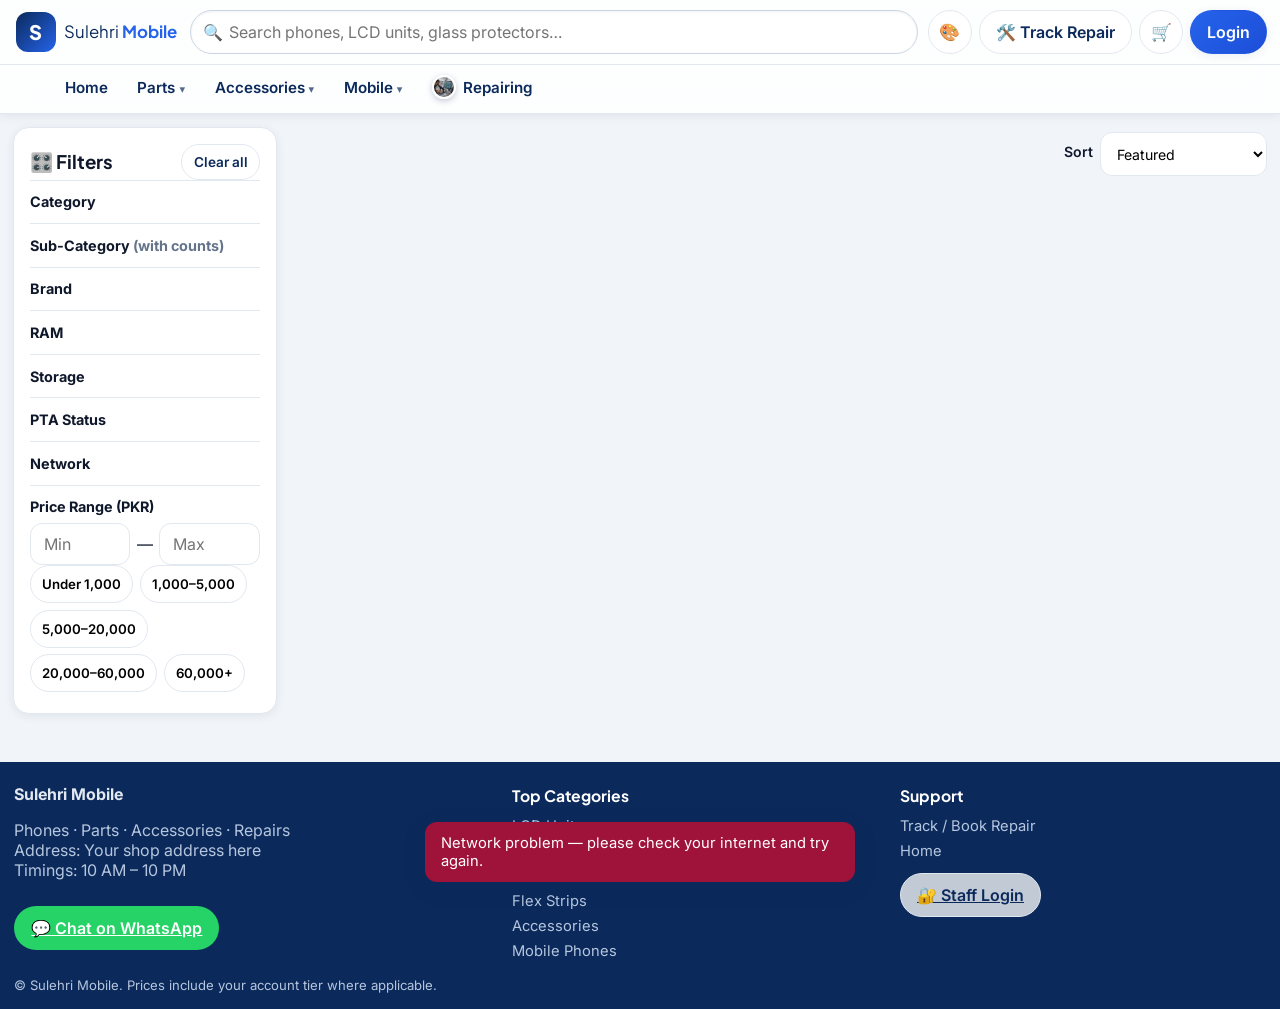
==== commit d25d26c6: "Add files via upload" ====
--- a/accessories.html
+++ b/accessories.html
@@ -6,6 +6,7 @@
 <title>Accessories — Sulehri Mobile</title>
 <meta name="description" content="Sulehri Mobile — mobile phones, LCD units, parts, accessories and repair services at honest prices.">
 <meta name="theme-color" content="#0B2A5B">
+<meta name="referrer" content="strict-origin-when-cross-origin">
 <link rel="manifest" href="manifest.json">
 <link rel="icon" href="icon-192.png" type="image/png">
 <link rel="preconnect" href="https://fonts.googleapis.com">
@@ -57,9 +58,9 @@
   <nav class="main-nav" id="mainNav" aria-label="Shop sections">
     <div class="main-nav-inner" id="mainNavInner">
       <button type="button" class="nav-tab" data-tab="home">Home</button>
+      <button type="button" class="nav-tab has-menu" data-tab="parts" aria-haspopup="true" aria-expanded="false"><img class="tab-thumb" id="thumbParts" alt="" hidden>Parts <span class="nav-caret">▾</span></button>
+      <button type="button" class="nav-tab has-menu" data-tab="accessories" aria-haspopup="true" aria-expanded="false"><img class="tab-thumb" id="thumbAccessories" alt="" hidden>Accessories <span class="nav-caret">▾</span></button>
       <button type="button" class="nav-tab has-menu" data-tab="phones" aria-haspopup="true" aria-expanded="false"><img class="tab-thumb" id="thumbMobile" alt="" hidden>Mobile <span class="nav-caret">▾</span></button>
-      <button type="button" class="nav-tab has-menu" data-tab="accessories" aria-haspopup="true" aria-expanded="false"><img class="tab-thumb" id="thumbAccessories" alt="" hidden>Accessories <span class="nav-caret">▾</span></button>
-      <button type="button" class="nav-tab has-menu" data-tab="parts" aria-haspopup="true" aria-expanded="false"><img class="tab-thumb" id="thumbParts" alt="" hidden>Parts <span class="nav-caret">▾</span></button>
       <button type="button" class="nav-tab" data-tab="repair"><img class="tab-thumb" src="images/repair-hero.jpg" alt="">Repairing</button>
     </div>
     <div class="mega-panel" id="megaPanel" hidden></div>
@@ -208,7 +209,7 @@
         <p>Screen se lekar <strong>CPU drilling</strong> tak — woh kaam jo dusri dukanein wapas kar deti hain, hum yahan karte hain.
           Diagnosis <strong>bilkul FREE</strong> — pehle quote, phir kaam, warranty ke saath.</p>
         <div class="repair-hero-btns">
-          <a class="btn btn-whatsapp" id="repairWaBtn" href="#" target="_blank" rel="noopener">💬 WhatsApp par repair quote lein</a>
+          <a class="btn btn-whatsapp" id="repairWaBtn" href="#" target="_blank" rel="noopener noreferrer">💬 WhatsApp par repair quote lein</a>
           <button class="btn btn-ghost" id="repairTrackBtn" type="button">🔎 Apni repair track karein</button>
         </div>
       </div>
@@ -229,7 +230,7 @@
           <span>Dead Phone Recovery</span><span>CPU Reballing</span><span>UFS / EMMC Drilling Access</span>
           <span>iPhone CPU Work</span><span>Data Recovery</span><span>Board Short Fix</span>
         </div>
-        <a class="btn btn-whatsapp" href="#" target="_blank" rel="noopener" data-wa-service="CPU Drilling / dead phone repair">💬 CPU Drilling ke liye quote lein</a>
+        <a class="btn btn-whatsapp" href="#" target="_blank" rel="noopener noreferrer" data-wa-service="CPU Drilling / dead phone repair">💬 CPU Drilling ke liye quote lein</a>
       </div>
     </div>
 
@@ -241,7 +242,7 @@
           <h4>🛠️ Mobile Hardware</h4>
           <p>Screen se motherboard tak — har hardware masla genuine quality parts aur warranty ke saath, zyada tar usi din.</p>
           <div class="svc-chips"><span>Screen / LCD</span><span>Battery</span><span>Charging Port</span><span>Camera</span><span>Speaker / Mic</span><span>Face ID / Fingerprint</span></div>
-          <a class="btn btn-whatsapp btn-sm" href="#" target="_blank" rel="noopener" data-wa-service="Mobile Hardware repair">💬 Quote lein</a>
+          <a class="btn btn-whatsapp btn-sm" href="#" target="_blank" rel="noopener noreferrer" data-wa-service="Mobile Hardware repair">💬 Quote lein</a>
         </div>
       </article>
       <article class="svc2-card reveal">
@@ -250,7 +251,7 @@
           <h4>💾 Mobile Software</h4>
           <p>Phone logo par atka hai, hang hota hai ya software kharab ho gaya? Data ka khayal rakhte hue har software masla hal.</p>
           <div class="svc-chips"><span>Flashing / Firmware</span><span>Logo Hang Fix</span><span>Software Update</span><span>Virus Removal</span><span>Data Backup</span><span>FRP (sirf malik ke liye)</span></div>
-          <a class="btn btn-whatsapp btn-sm" href="#" target="_blank" rel="noopener" data-wa-service="Mobile Software repair">💬 Quote lein</a>
+          <a class="btn btn-whatsapp btn-sm" href="#" target="_blank" rel="noopener noreferrer" data-wa-service="Mobile Software repair">💬 Quote lein</a>
         </div>
       </article>
       <article class="svc2-card reveal">
@@ -259,7 +260,7 @@
           <h4>🔌 JTAG Boot Repair</h4>
           <p>Bilkul dead phone jo computer se bhi connect na ho — JTAG se seedha chip se connection karke boot wapas layein.</p>
           <div class="svc-chips"><span>Dead Boot Repair</span><span>ISP Pinout Work</span><span>No Power / No Port</span><span>Bootloader Fix</span><span>Samsung / Xiaomi Dead Fix</span></div>
-          <a class="btn btn-whatsapp btn-sm" href="#" target="_blank" rel="noopener" data-wa-service="JTAG boot repair">💬 Quote lein</a>
+          <a class="btn btn-whatsapp btn-sm" href="#" target="_blank" rel="noopener noreferrer" data-wa-service="JTAG boot repair">💬 Quote lein</a>
         </div>
       </article>
       <article class="svc2-card reveal">
@@ -268,7 +269,7 @@
           <h4>💿 EMMC / UFS Chip Work</h4>
           <p>Memory chip ki programming, health check aur replacement — kharab chip se data nikalna ho ya phone zinda karna ho.</p>
           <div class="svc-chips"><span>EMMC Programming</span><span>UFS Programming</span><span>Chip Replacement</span><span>Health Check</span><span>Data Extraction</span></div>
-          <a class="btn btn-whatsapp btn-sm" href="#" target="_blank" rel="noopener" data-wa-service="EMMC / UFS chip work">💬 Quote lein</a>
+          <a class="btn btn-whatsapp btn-sm" href="#" target="_blank" rel="noopener noreferrer" data-wa-service="EMMC / UFS chip work">💬 Quote lein</a>
         </div>
       </article>
       <article class="svc2-card reveal">
@@ -277,7 +278,7 @@
           <h4>💧 Dead &amp; Water-Damaged Phones</h4>
           <p>Pani gir gaya ya phone achanak band ho gaya? Fori ultrasonic safai aur chip-level diagnosis — umeed khatam samajhne se pehle hum se zaroor poochein.</p>
           <div class="svc-chips"><span>Water Damage Care</span><span>Ultrasonic Cleaning</span><span>Dead Phone Diagnosis</span><span>Short Circuit Fix</span></div>
-          <a class="btn btn-whatsapp btn-sm" href="#" target="_blank" rel="noopener" data-wa-service="Dead / water-damaged phone repair">💬 Quote lein</a>
+          <a class="btn btn-whatsapp btn-sm" href="#" target="_blank" rel="noopener noreferrer" data-wa-service="Dead / water-damaged phone repair">💬 Quote lein</a>
         </div>
       </article>
     </div>
@@ -365,12 +366,26 @@
 <!-- ================= FOOTER ================= -->
 <footer class="site-footer">
   <div class="footer-inner">
-    <div>
+    <div class="footer-col">
       <strong>Sulehri Mobile</strong>
       <p class="muted">Phones · Parts · Accessories · Repairs<br>Address: Your shop address here<br>Timings: 10 AM – 10 PM</p>
-    </div>
-    <a class="btn btn-whatsapp" id="waLink" href="#" target="_blank" rel="noopener">💬 Chat on WhatsApp</a>
-    <a class="btn btn-ghost" href="admin/admin.html">🔐 Staff Login</a>
+      <a class="btn btn-whatsapp" id="waLink" href="#" target="_blank" rel="noopener noreferrer">💬 Chat on WhatsApp</a>
+    </div>
+    <div class="footer-col">
+      <h4>Top Categories</h4>
+      <a href="parts.html?sub=Units">LCD Units</a>
+      <a href="parts.html?sub=OCA%20Glass">Touch Glass (OCA)</a>
+      <a href="parts.html?sub=Sub-boards">Sub-boards</a>
+      <a href="parts.html?sub=Strips">Flex Strips</a>
+      <a href="accessories.html">Accessories</a>
+      <a href="mobile.html">Mobile Phones</a>
+    </div>
+    <div class="footer-col">
+      <h4>Support</h4>
+      <a href="repairing.html">Track / Book Repair</a>
+      <a href="index.html">Home</a>
+      <a class="btn btn-ghost" href="admin/admin.html">🔐 Staff Login</a>
+    </div>
   </div>
   <p class="muted small">© Sulehri Mobile. Prices include your account tier where applicable.</p>
 </footer>
--- a/styles.css
+++ b/styles.css
@@ -583,3 +583,28 @@
 @media (max-width:760px){
   .mega-panel .mega-flyout{position:static;width:auto;margin:.35rem 0 .1rem;box-shadow:inset 0 0 0 1px rgba(15,23,42,.07)}
 }
+
+/* ---------- Benefits strip (home) ---------- */
+.benefits-strip{display:flex; flex-wrap:wrap; justify-content:center; gap:.6rem;
+  background:var(--white); border:1px solid var(--line); border-radius:var(--radius);
+  box-shadow:var(--shadow-sm); padding:.9rem .7rem; margin:0 0 1.2rem}
+.benefit{display:flex; align-items:center; gap:.45rem; font-size:1.3rem;
+  background:var(--slate-bg); border-radius:999px; padding:.45rem .9rem}
+.benefit span{font-size:.85rem; font-weight:600; color:var(--navy)}
+@media(max-width:640px){.benefit{font-size:1.1rem; padding:.4rem .7rem}.benefit span{font-size:.78rem}}
+
+/* ---------- Part request (parts page) ---------- */
+.part-request{padding:1rem 1.1rem; margin-bottom:1rem}
+.part-request h3{margin:.1rem 0 .35rem}
+.part-request p{margin:0 0 .7rem; color:var(--slate); font-size:.92rem}
+.pr-row{display:flex; gap:.6rem; flex-wrap:wrap}
+.pr-row input{flex:1 1 220px; min-height:44px; padding:.55rem .8rem; border:1px solid var(--line);
+  border-radius:12px; background:var(--white); font:inherit; width:auto}
+
+/* ---------- Footer columns ---------- */
+.footer-inner{display:grid; grid-template-columns:1.3fr 1fr 1fr; gap:1.4rem; align-items:start}
+.footer-col h4{font-family:var(--font-head); color:#fff; margin:.1rem 0 .55rem; font-size:.98rem}
+.footer-col a:not(.btn){display:block; color:#B6C6DE; text-decoration:none; padding:.22rem 0; font-size:.92rem}
+.footer-col a:not(.btn):hover{color:#fff; text-decoration:underline}
+.footer-col .btn{margin-top:.6rem}
+@media(max-width:760px){.footer-inner{grid-template-columns:1fr}}
